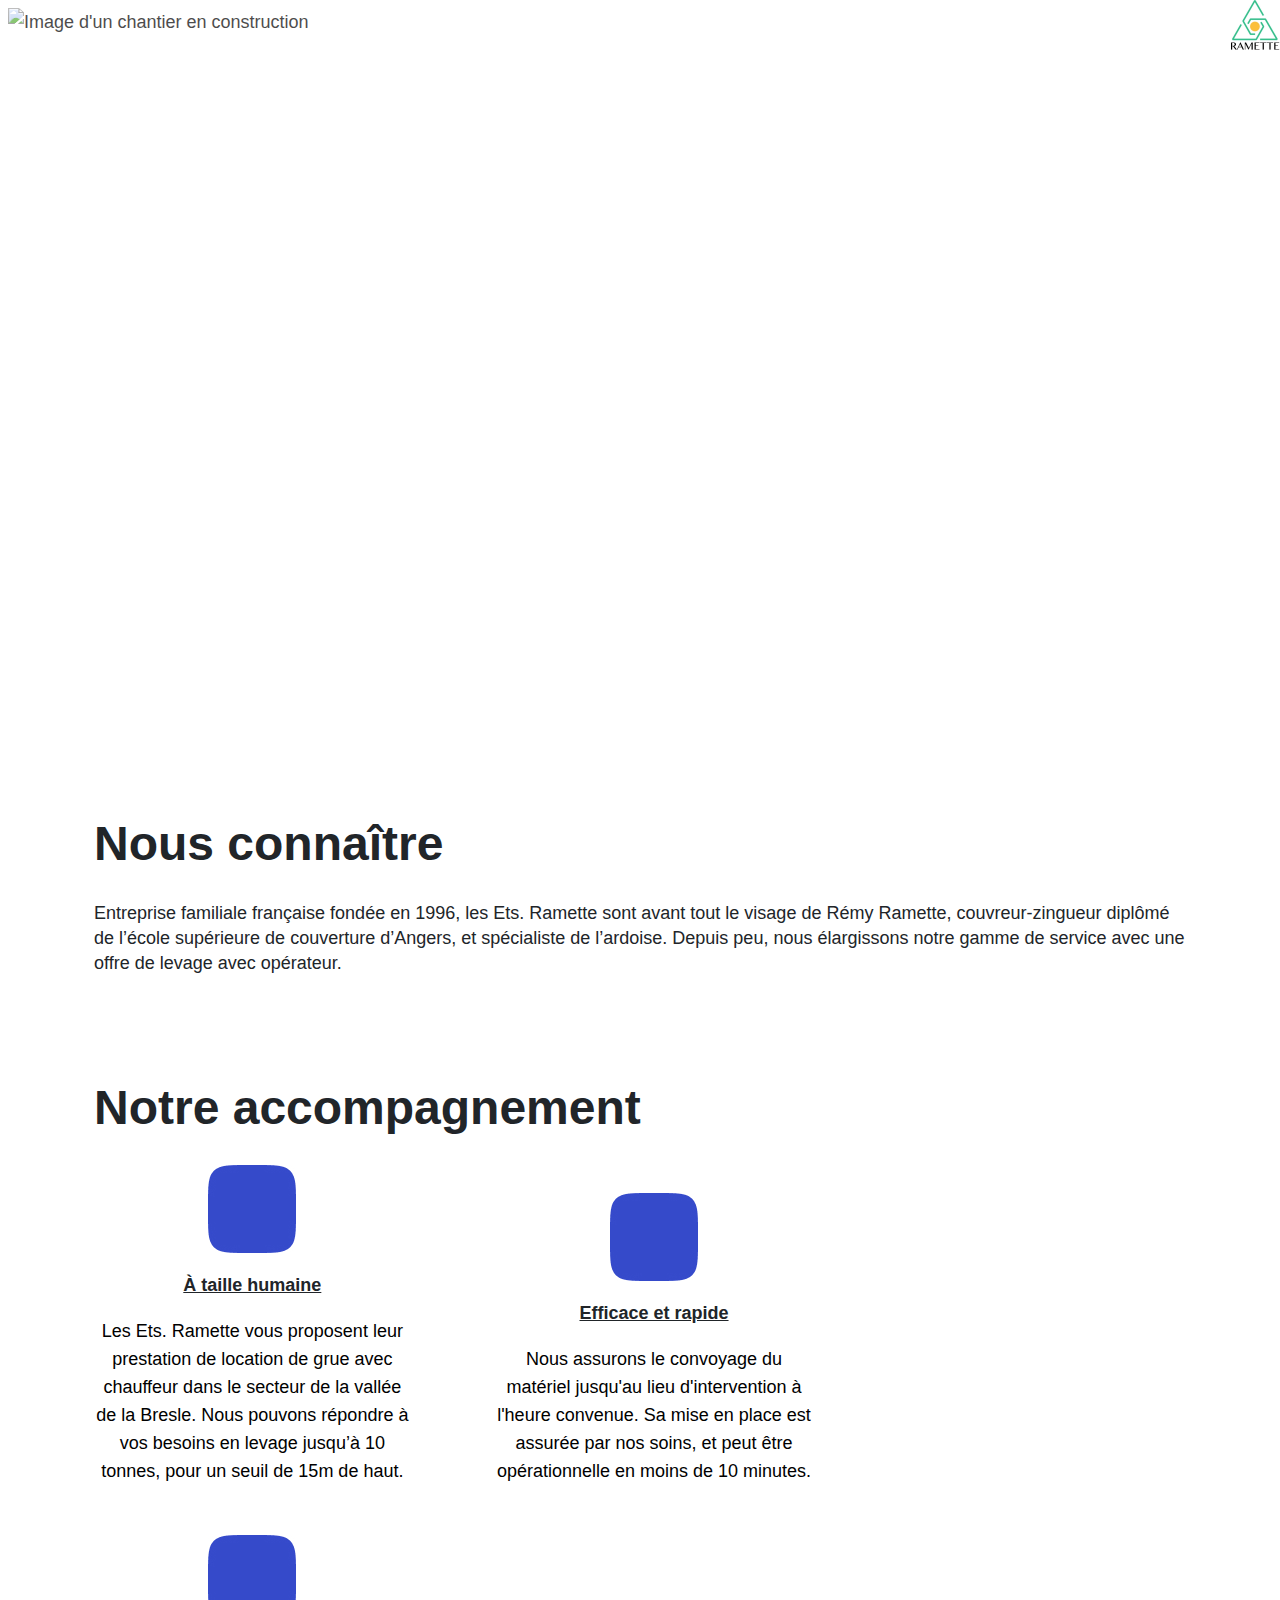
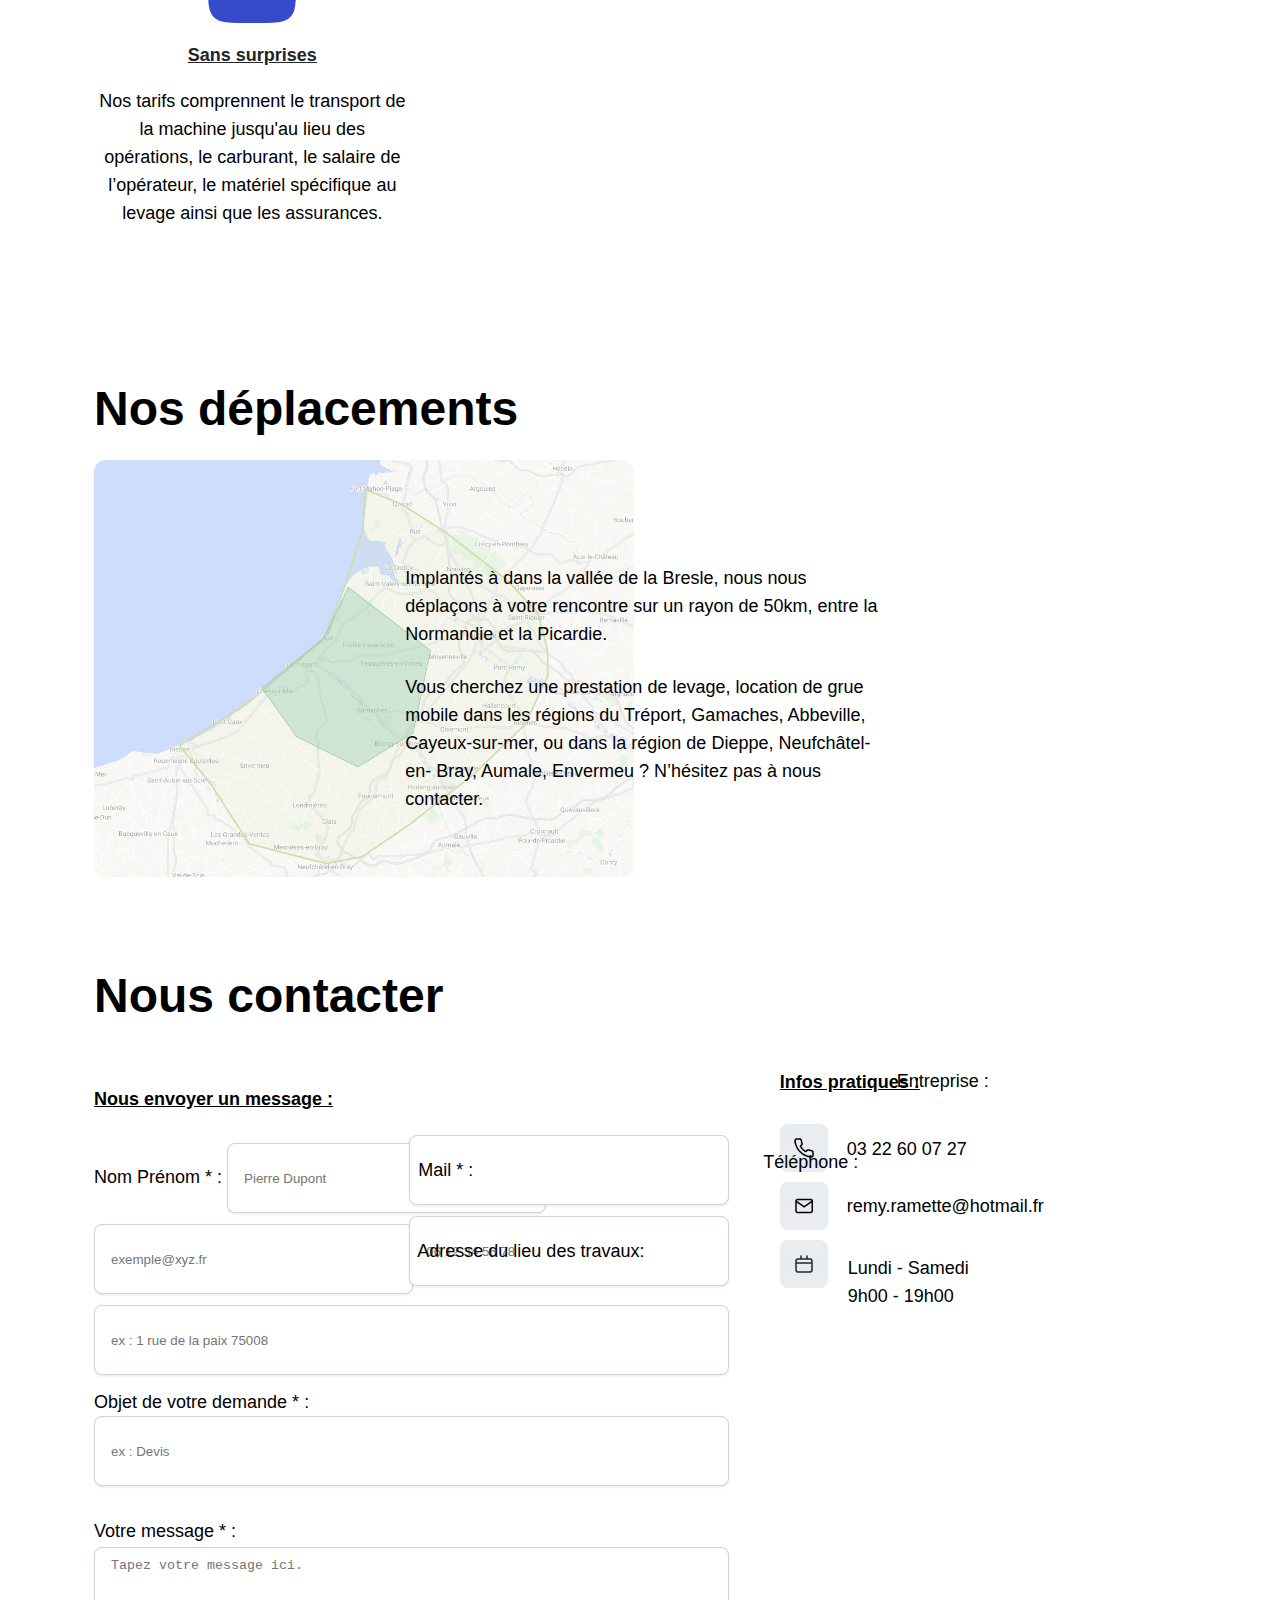
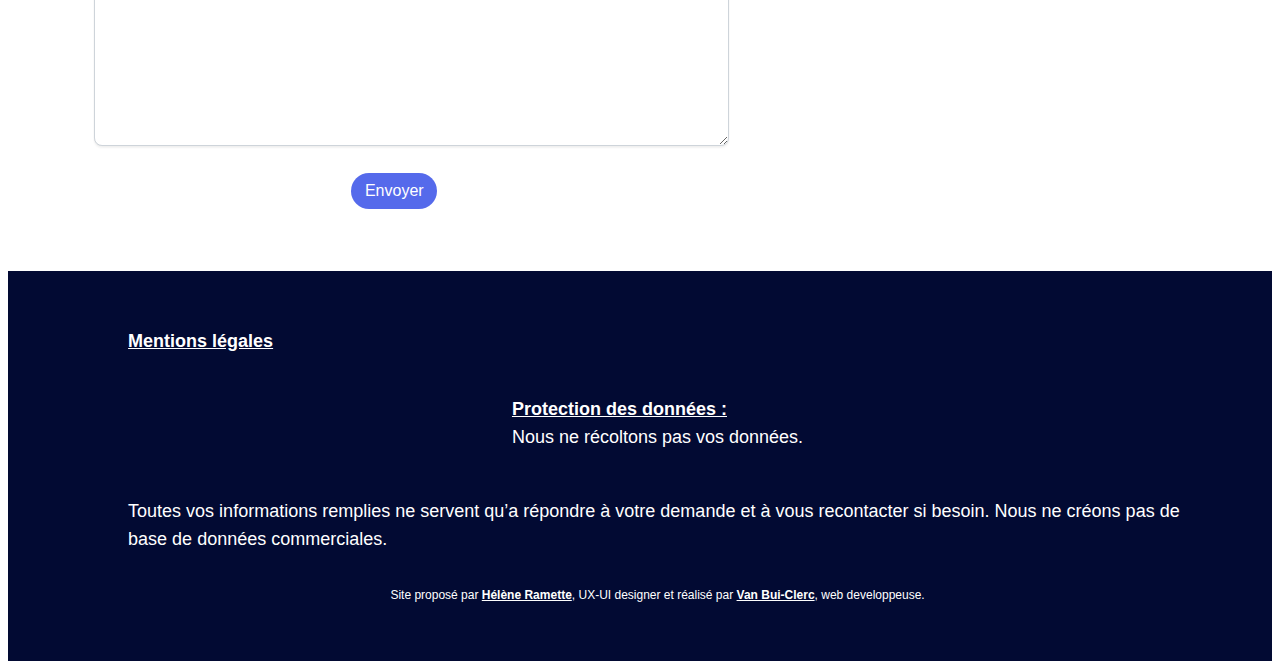
==== index.html @ 0549ace6 "Update index.html" ====
<!DOCTYPE html>
<html lang="fr">
  <head>
    <meta charset="UTF-8" />
    <meta name="viewport" content="width=device-width, initial-scale=1" />
    <!-- Define keywords for search engines -->
    <meta name="keywords" content="Location, Grue, opérateur, BOUVAINCOURT-SUR-BRESLE, Rémy Ramette">
    <!-- Define a description of your web page: -->
    <meta name="description" content="Service de location de grue avec opérateur à BOUVAINCOURT-SUR-BRESLE">
    <!-- Define the author of a page: -->
    <meta name="author" content="Hélène Ramette, Van Bui-Clerc">
    <!-- CSS only -->
    <link
      href="https://cdn.jsdelivr.net/npm/bootstrap@5.2.0-beta1/dist/css/bootstrap.min.css"
      rel="stylesheet"
      integrity="sha384-0evHe/X+R7YkIZDRvuzKMRqM+OrBnVFBL6DOitfPri4tjfHxaWutUpFmBp4vmVor"
      crossorigin="anonymous"/>
    <link rel="stylesheet" href="style.css" />
    <link rel="stylesheet" href="mobileStyle.css" />
    <link rel="stylesheet" href="tabletStyle.css" />
    <link rel="stylesheet" href="desktopStyle.css" />
    <link rel="preconnect" href="https://fonts.googleapis.com" />
    <title>ETS Ramette - Location de grue avec opérateur</title>
  </head>

  <body class="container-fluid">
    <!-- First part with pic start -->
    <div id="chantier-box">
      <img id="chantier" src="/construction-site.jpg"  alt="Image d'un chantier en construction" width="4096" height="2731"/>
      <img id="logo" src="/logoRR.png" alt="Logo de l'entreprise ETS Ramette" width="50" height="50" />
      <div id="slogan-box">
        <p id="slogan">Réservez votre grue avec opérateur.</p>
      </div>
    </div>
    <!-- First part with pic end -->
    <div class="margins">
      <!-- Nous connaître section start -->
      <div id="nousConnaitre">
        <h2 class="bold titreConnaitre">Nous connaître</h2>
        <p class="intro">
          Entreprise familiale française fondée en 1996, les Ets. Ramette sont
          avant tout le visage de Rémy Ramette, couvreur-zingueur diplômé de
          l’école supérieure de couverture d’Angers, et spécialiste de
          l’ardoise. Depuis peu, nous élargissons notre gamme de service avec
          une offre de levage avec opérateur.
        </p>
      </div>
      <!-- Nous connaître section end -->

      <!-- Notre Accompagnement start-->
 
        <h2 class="bold accompagnement">Notre accompagnement</h2>
        <div class="row">
          <div class="text-in-row1 col">
            <img class="profile-img" src="/600.jpg" alt="carré arrondi violet" width="88" height="88" />
            <p class="img-subtitle">À taille humaine</p>
            <p class="text-in-row-par1">
              Les Ets. Ramette vous proposent leur prestation de location de
              grue avec chauffeur dans le secteur de la vallée de la Bresle.
              Nous pouvons répondre à vos besoins en levage jusqu’à 10 tonnes,
              pour un seuil de 15m de haut.
            </p>
          </div>
          <div class="text-in-row2 col">
            <img class="profile-img" src="/600.jpg" alt="carré arrondi violet" width="88" height="88" />
            <p class="img-subtitle">Efficace et rapide</p>
            <p class="text-in-row-par2">
              Nous assurons le convoyage du matériel jusqu'au lieu
              d'intervention à l'heure convenue. Sa mise en place est assurée
              par nos soins, et peut être opérationnelle en moins de 10 minutes.
            </p>
          </div>
          <div class="text-in-row3 col">
            <img class="profile-img" src="/600.jpg" alt="carré arrondi violet" width="88" height="88" />
            <p class="img-subtitle">Sans surprises</p>
            <p class="text-in-row-par3">
              Nos tarifs comprennent le transport de la machine jusqu'au lieu
              des opérations, le carburant, le salaire de l’opérateur, le
              matériel spécifique au levage ainsi que les assurances.
            </p>
          </div>
        </div>
      <!-- Notre Accompagnement end -->
      <!-- Nos déplacements start-->
     
      <div id="nosDeplacements" class="container-fluid">
        <p class="bold deplacement">Nos déplacements</p>
        <div id="text-deplacement" class="container-fluid">
          <p class="text-deplacement-container">
  Implantés à dans la vallée de la Bresle, nous nous déplaçons à votre
            rencontre sur un rayon de 50km, entre la Normandie et la Picardie.
          </p>
          <p class="text-deplacement2">
            Vous cherchez une prestation de levage, location de grue mobile dans
            les régions du Tréport, Gamaches, Abbeville, Cayeux-sur-mer, ou dans
            la région de Dieppe, Neufchâtel-en- Bray, Aumale, Envermeu ? N’hésitez
            pas à nous contacter.
          </p>
        </div>
        <img
          src="/googleMap.jpg"
          alt="une carte des régions dans lesquelles ETS Ramette peut se déplacer"
          id="mapGoogle"
          class="container-fluid"
          width="1007"
          height="760"
        />
      </div>
      <!-- Nos déplacements end-->

      <!-- Nous contacter start-->
      <div id="contactUs">
        <p class="bold nousContacter">Nous contacter</p>
        <div id="contact-infos">
          <p class="bold underline infos-pratiques">Infos pratiques :</p>
          <img class="iconTel" src="/telIcon.jpg" alt="icône de téléphone" width="48" height="48" />
          <img class="iconMail" src="/mailIcon.jpg" alt="icône d'e-mail" width="49" height="48" />
          <img class="iconCal" src="/calendarIcon.jpg" alt="icône de calendrier" width="48" height="48" />
          <a href="tel:+33322600727" class="contact">03 22 60 07 27</a>
          <br />
          <span class="contactMail">remy.ramette@hotmail.fr</span>
          <p id="horaires">Lundi - Samedi <br/> 9h00 - 19h00 </p>
          <!-- <span id="heures">9h00 - 19h00</span> -->
        </div>
        <!-- Formulaire start-->
        <p class="bold underline message">Nous envoyer un message :</p>
        <form
          id="form"
          method="post"
          action="form.php"
          target="_blank"
          autocomplete="off"
        >
          <br />
          <label for="name" id="name-label">Nom Prénom * :</label>
          <input
            type="text"
            class="box-border input-name"
            name="name"
            placeholder="Pierre Dupont"
            required
          />
          <label for="business" id="business-label">Entreprise :</label>
          <input
            type="text"
            class="box-border input-business"
            name="business"
            id="business"
            placeholder=""
          />
          <label id="email-label" for="email">Mail * :</label>
          <input
            type="email"
            class="box-border input-email"
            name="email"
            placeholder="exemple@xyz.fr"
            required
          />
          <label for="phone" id="tel-label">Téléphone :</label>
          <input
            type="tel"
            class="box-border input-tel"
            name="tel"
            placeholder="06 12 34 56 78"
          />
          <label id="adresse-postale" for="adresse-postale"
            >Adresse du lieu des travaux:</label>
          <input
            type="text"
            class="box-border input-address"
            name="adresse-postale"
            placeholder="ex : 1 rue de la paix 75008"
          />
          <label id="objet">Objet de votre demande * :</label>
          <input
            type="text"
            class="box-border input-objet"
            name="demande"
            placeholder="ex : Devis"
            required
          />
            <!-- PEUT ÊTRE EN V2 !!!
          <select
            class="box-border input-objet"
            name="motif"
            class="form-control"
            required
          >
            <option disabled selected value>Sélectionnez un motif</option>
            <option value="undefined">lorem ipsum dolor 1</option>
            <option value="undefined">lorem ipsum dolor 2</option>
            <option value="undefined">lorem ipsum dolor 3</option>
          </select> 
            -->
          <p class="yourMsg">Votre message * :</p>
          <textarea
            name="msg"
            class="input-textarea"
            placeholder="Tapez votre message ici."
            required></textarea>
          <div id="submit-container">
            <input type="submit" value="Envoyer" id="submit" />
          </div>
        </form>
      </div>
    </div>
    <!-- Formulaire end-->
    <!-- Nous contacter end-->
    <footer id="footer" class="container-fluid">
      <div class="footer-margins">
        <a href="/mentionsLégales.html" alt="lien vers les mentions légales" class="bold underline mentions">Mentions légales</a>
        <p class="protection"><span class="bold underline">Protection des données :</span>
          Nous ne récoltons pas vos données.</p>
          <br />
          <span class="data-protection">
          Toutes vos informations remplies ne servent qu’a répondre à votre demande et à vous recontacter si besoin. Nous ne créons pas de base de données commerciales.</span>
          <p class="team">
            Site proposé par <span class="underline bold">Hélène Ramette</span>,
            UX-UI designer et réalisé par
            <span class="underline bold">Van Bui-Clerc</span>, web developpeuse.
          </p>
        </span>
      </div>
    </footer>
  </body>
</html>
---- style.css ----
body {
  display: grid;
  text-align: left;
  font-family: "Inter", sans-serif;
  justify-items: center;
}

.bold {
  font-weight: bold;
}

.underline {
  text-decoration: underline;
}

.container-fluid {
  padding: 0px 0px;
}

/*First part with picture START */
#logo {
  position: absolute;
  top: 0px;
  right: 0px;
}

#chantier-box {
  width: 100%;
}

#chantier {
  position: relative;
  width: 100%;
  height: 423px;
  opacity: 0.7;
  object-fit: cover;
}

#slogan {
  background-color: #fff;
  border-radius: 10px;
  font-weight: 700;
  letter-spacing: 0.0075em;
  font-feature-settings: "ss01" on;
  color: #212529;
  gap: 10px;
  padding: 15px 30px;
  text-align: left;
}

/*First part with picture END */

/*Nous connaître section START*/
#nousConnaitre {
  position: relative;
  width: 100%;
  text-align: left;
  font-weight: 400;
  font-size: 16px;
  line-height: 25px;
  color: #212529;
}

.titreConnaitre {
  font-weight: 700;
  font-size: 20px;
  line-height: 30px;
  color: #212529;
}

.intro {
  position: relative;
  width: 100%;
  text-align: left;
}

/*Nous connaître section END*/

/*Notre accompagnement START*/

.accompagnement {
  font-weight: 700;
  font-size: 20px;
  line-height: 30px;
  color: #212529;
}

.profile-img {
  width: 88px;
  height: 88px;
}

.img-subtitle {
  font-weight: 600;
  font-size: 16px;
  line-height: 48px;
  color: #212529;
  margin-bottom: 5px;
  text-decoration: underline;
}

/*Accompagnement END*/

/*Nos Déplacements START*/
#nosDeplacements {
  margin-bottom: 50px;
}

.text-deplacement-container {
  margin-bottom: 25px;
}

.deplacement {
  font-weight: 700;
  font-size: 20px;
  line-height: 30px;
  margin: 50px 0px 25px 0px;
}

#mapGoogle {
  position: relative;
  width: 100%;
  object-fit: cover;
}

/*Nos déplacements END*/

/*Nous contacter START*/

.nousContacter {
  font-weight: 700;
  font-size: 20px;
  line-height: 30px;
  margin-bottom: 25px;
}

/*Infos Pratiques START*/

.infos-pratiques {
  margin-bottom: 25px;
}

.iconTel,
.iconMail,
.iconCal {
  display: flex;
  margin-bottom: 10px;
  position: relative;
}

.contact {
  position: relative;
  margin-left: 20px;
  left: 47px;
  text-decoration: none;
  color: #000;
  cursor: default;
}

.contactMail {
  position: relative;
  left: 47px;
  margin-left: 20px;
}

#horaires {
  position: relative;
}
/*Infos Pratiques END*/

/*Form section START*/

#form {
  position: relative;
  width: 100%;
  padding-left: 0px;
  padding-right: 0px;
}

.message {
  position: relative;
  margin: 30px 0px;
}

input:focus, textarea:focus, input:focus:required:valid {
  outline: none;
  border-color: #007AFF;
}

input:focus:required:invalid, textarea:focus:required:invalid {
  outline: none;
  border-color: #FF9500;

}

.box-border {
  padding: 10px 16px;
  width: 100%;
  height: 48px;
  border: 1px solid #ced4da;
  margin-bottom: 18px;
  /* Shadow 2 */
  box-shadow: 0px 2px 2px rgba(33, 37, 41, 0.06),
    0px 0px 1px rgba(33, 37, 41, 0.08);
  border-radius: 8px;
}

.input-objet {
  width: 100%;
  position: relative;
}

.yourMsg,
#objet {
  position: relative;
  margin-bottom: 2px;
}

.input-textarea {
  position: relative;
  width: 100%;
  min-height: 177px;
  padding: 10px 16px;
  box-shadow: 0px 2px 2px rgba(33, 37, 41, 0.06),
    0px 0px 1px rgba(33, 37, 41, 0.08);
  border-radius: 8px;
  border: 1px solid #ced4da;
  margin-bottom: 25px;
}

#submit-container {
  display: flex;
  justify-content: center;
  position: relative;
}

#submit {
  position: relative;
  background-color: #556aeb;
  color: #fff;
  font-weight: 500;
  font-size: 16px;
  line-height: 24px;
  border-radius: 100px;
  border: none;
  padding: 6px 12px;
  min-width: 86px;
  min-height: 36px;
}

#submit:hover {
  background-color: #1D2F99;
}

#submit:active {
  background-color: #0C1A66;
}

/*Form section END*/

#footer {
  position: relative;
  background: #020a33;
  color: #fff;
  left: 0px;
  width: 100%;
  font-size: 16px;
  line-height: 25px;
}

.mentions {
  font-weight: 600;
  font-size: 16px;
  line-height: 25px;
  color: #fff;
  background-color: #020a33;
}

.protection {
  position: relative;
  white-space: pre-line;
}

.data-protection {
  position: relative;
}

.team {
  position: relative;
  min-width: 290px;
  height: 50px;
  font-weight: 400;
  font-size: 12px;
  line-height: 25px;
}
---- mobileStyle.css ----
/*Mobile version*/
@media (max-width: 740px) {
    /*First part with picture START */
    #chantier-box {
      position: relative;
      width: 100%;
      text-align: center;
      height: 423px;
    }
  
    #slogan {
      position: relative;
      bottom: 160px;
      font-size: 24px;
      line-height: 30px;
      padding: 10px;
      margin: 0px 15px 80px 15px;
    }
    /*First part with picture END */
  
    .margins {
      padding-left: 15px;
      padding-right: 15px;
    }
  
    /*Nous connaître section START*/
    #nousConnaitre {
      max-height: 280px;
    }
  
    .titreConnaitre {
      margin: 30px 0px 25px 0px;
    }
  
    .intro {
      margin-bottom: 50px;
    }
  
    /*Nous connaître section END*/
  
    /*Notre accompagnement START*/
    .accompagnement {
      margin-bottom: 25px;
      justify-self: flex-start;
    }
  
    .img-subtitle {
      margin-bottom: 5px;
    }

    .row {
      display: flex;
      flex-direction: column;
      margin: 0px;
    }

    .text-in-row1,
    .text-in-row2,
    .text-in-row3 {
      position: relative;
      top: 10px;
      min-width: 290px;
      font-weight: 400;
      font-size: 16px;
      line-height: 25px;
      text-align: center;
    }
  
    .text-in-row-par1,
    .text-in-row-par2 {
      margin-bottom: 25px;
    }
    /*Accompagnement END*/
  
    /*Nos Déplacements START*/
    .text-deplacement2 {
      margin-bottom: 25px;
    }
    
    #mapGoogle {
      max-height: 219px;
    }
    /*Nos déplacements END*/
  
    /*Nous contacter START*/
    #contactUs {
      width: 100%;
      max-height: 1145px;
    }
  
    /*Infos Pratiques START*/
  
    .iconTel,
    .iconMail,
    .iconCal {
      min-width: 47.96px;
      min-height: 48px;
    }
  
    .contact {
      bottom: 163px;
    }
  
    .contactMail {
      bottom: 127px;
    }
  
    #horaires {
      width: 115px;
      bottom: 107px;
      left: 67px;
      margin: 0px; 
    }
    /*Infos Pratiques END*/
  
    /*Form section START*/
    #form {
      bottom: 110px;
    }
  
    .message {
      bottom: 82px;
      margin: 30px 0px 25px 0px;
    }
  
    #objet {
      margin-bottom: 2px;
    }
  
    .yourMsg {
      margin-top: 0px;
    }
  
    #submit-container {
      bottom: 7px;
      margin-bottom: 17px;
    }
  
    #submit {
      margin-bottom: 17px;
    }
    /*Form section END*/
  
    #footer {
      background: #020a33;
      color: #fff;
      left: 0px;
      top: 46px;
    }
  
    .footer-margins {
      margin: 15px;
    }
  
    .protection {
      top: 15px;
    }
  
    .data-protection {
      bottom: 20px;
      white-space: pre-line;
    }
  }
---- tabletStyle.css ----
/* Small devices (portrait tablets and large phones, 600px and up) */
@media (min-width: 740px) and (max-width: 900px) {
  /*First part with picture START */
  #chantier-box {
    height: 423px;
  }

  #slogan {
    position: relative;
    width: 469px;
    height: 112px;
    bottom: 450px;
    z-index: 1;
    font-size: 40px;
    line-height: 41px;
    margin-top: 227px;
    margin-left: 42px;
    text-align: left;
  }
  /*First part with picture END */

  .margins {
    position: relative;
    max-height: 2630px;
    width: 100%;
    padding: 29px 43px;
    top: 200px;
  }

  /*Nous connaître section START*/
  #nousConnaitre {
    height: 155px;
    margin-top: 30px;
    margin-bottom: 50px;
    bottom: 230px;
  }

  .titreConnaitre {
    margin: 29px 0px 25px 0px;
  }

  .intro {
    align-self: center;
    min-width: 100%;
    margin: 0px; 
  }
  /*Nous connaître section END*/

  /*Notre accompagnement START*/
  .accompagnement {
    position: relative;
    bottom: 236px;
    margin-bottom: 50px;
  }

  .row {
    position: relative;
    bottom: 366px;
    width: 100%;
    margin: 0px;
  }

  .profile-img {
    margin-top: 80px;
  }

  .text-in-row1 {
    position: relative;
    text-align: center;
    margin: 50px 0px 25px 0px;
    padding: 0px;
  }

  .text-in-row-par1 {
    min-width: 483px;
    text-align: center;
    margin-bottom: 0px;
  }

  .text-in-row2 {
    position: relative;
    text-align: center;
    align-self: center;
    min-width: 317px;
    height: 271px;
    bottom: 80px;
    padding: 0px 40px 0px 0px;
  }

  .text-in-row3 {
    position: relative;
    text-align: center;
    align-self: center;
    min-width: 317px;
    height: 271px;
    bottom: 80px;
    padding: 0px 0px 0px 40px;
  }
  /*Accompagnement END*/

  /*Nos Déplacements START*/
  #nosDeplacements {
    margin: 50px 0px;
    position: relative;
    bottom: 380px;
  }

  #mapGoogle {
    height: 500px;
  }

  .text-deplacement2 {
    margin-bottom: 25px;
  }
  /*Nos déplacements END*/

  /*Nous contacter START*/
  #contactUs {
    position: relative;
    bottom: 385px;
    max-height: 1000px;
  }
  /*Infos Pratiques START*/
  .infos-pratiques {
    margin-bottom: 25px;
  }

  .iconMail {
    position: relative;
    bottom: 58px;
    left: 205px;
  }

  .iconCal {
    position: relative;
    bottom: 50px;
  }

  .contact {
    bottom: 160px;
  }

  .contactMail {
    bottom: 185px;
    left: 254.21px;
  }

  #horaires {
    margin-right: 0px;
    bottom: 155px;
    left: 63px;
    width: 140px;
  }
  /*Infos Pratiques END*/

  /*Form section START*/
  #form {
    width: 100%;
    bottom: 150px;
  }

  .message {
    bottom: 155px;
  }

  #name-label {
    position: relative;
    bottom: 40px;
    margin-bottom: 2px;
  }

  .input-name {
    position: relative;
    right: 118px;
    width: 48%;
  }

  #business-label {
    width: 47%;
    position: relative;
    bottom: 106px;
    left: 52%;
    margin-bottom: 2px;
  }

  .input-business {
    position: relative;
    bottom: 66px;
    left: 4.5%;
    height: 48px;
    width: 47.99%;
  }

  #email-label {
    position: relative;
    margin-bottom: 2px;
    bottom: 83px;
  }

  .input-email {
    position: relative;
    width: 48%;
    bottom: 43px;
    right: 53px;
    height: 48px;
  }

  #tel-label {
    width: 47%;
    position: relative;
    margin-bottom: 2px;
    bottom: 149px;
    left: 52%;
  }

  .input-tel {
    position: relative;
    bottom: 109px;
    left: 4.5%;
    width: 47.99%;
    height: 48px;
  }

  #adresse-postale {
    width: 100%;
    position: relative;
    bottom: 114px;
    margin-bottom: 2px;
  }

  .input-address {
    width: 100%;
    position: relative;
    bottom: 113px;
  }

  #objet {
    bottom: 119px;
  }

  .input-objet {
    bottom: 117px;
  }

  .yourMsg {
    bottom: 120px;
  }

  .input-textarea {
    bottom: 119px;
  }

  #submit-container {
    bottom: 126px;
  }

  #submit {
    border-radius: 100px;
    margin-bottom: 68px;
  }

  /*Form section END*/

  #footer {
    min-height: 314px;
    margin-top: -15px;
  }

  .footer-margins {
    margin: 36px 42px 43px 43px;
    min-width: 659px;
  }

  .protection {
    top: 30px;
  }

  .data-protection {
    width: 659px;
    height: 235px;
    top: 25px;
    white-space: none;
  }

  .team {
    top: 50px;
    white-space: nowrap;
  }
}

/*This moves the calendar icon on the right 
when viewport changes between 800 and 900px*/
@media (min-width: 800px) and (max-width: 900px) {
  .iconCal {
    bottom: 115px;
    left: 490px;
  }

  #horaires {
    bottom: 220px;
    left: 553px;
  }
}
---- desktopStyle.css ----
/* Large devices (laptops/desktops, 900px and up) */
@media (min-width: 900px) {
  body {
    font-size: 18px;
    line-height: 28px;
  }
  /*First part with picture START */
  #chantier-box {
    height: 720px;
  }

  #chantier {
    width: 100%;
    height: 720px;
  }

  #slogan-box {
    position: relative;
    bottom: 332px;
    margin: 0px 86px;
  }

  #slogan {
    width: 674px;
    height: 164px;
    font-size: 60px;
    line-height: 72px;
  }
  /*First part with picture END */

  .margins {
    max-width: 1280px;
    padding: 0px 86px;
    justify-content: center;
  }

  /*Nous connaître section START*/

  .titreConnaitre {
    font-size: 48px;
    line-height: 64px;
    margin: 84px 0px 25px 0px;
  }

  .intro {
    align-self: stretch;
    margin-bottom: 100px;
    font-size: 18px;
  }
  /*Nous connaître section END*/

  /*Notre accompagnement START*/

  .accompagnement {
    height: 64px;
    font-size: 48px;
    line-height: 64px;
    margin-bottom: 25px;
  }

  .profile-img {
    margin-bottom: 5px;
  }

  .img-subtitle {
    font-weight: 700;
    font-size: 18px;
    line-height: 28px;
    margin: 5px 0px;
  }

  .row {
    width: 100%;
    margin: 0px 0px 100px 0px;
  }

  .text-in-row1,
  .text-in-row2 {
    display: inline-block;
    max-width: 316.67px;
    min-width: 200px;
    height: 342px;
    font-size: 18px;
    line-height: 28px;
    text-align: center;
    margin-right: 80px;
    padding: 0px;
  }

  .text-in-row3 {
    display: inline-block;
    max-width: 316.67px;
    height: 342px;
    font-size: 18px;
    line-height: 28px;
    text-align: center;
    padding: 0px;
  }
  /*Accompagnement END*/

  /*Nos Déplacements START*/
  #nosDeplacements {
    height: 450px;
    width: 100%;
  }

  .deplacement {
    font-size: 48px;
    line-height: 64px;
    margin-bottom: 123px;
  }

  #text-deplacement {
    position: relative;
    min-width: 337px;
    width: 43.5%;
    height: 221px;
    z-index: 1;
    left: 28.5%;
  }

  .text-deplacement2 {
    margin-bottom: 0px;
  }

  #mapGoogle {
    width: 50%;
    max-width: 540px;
    height: 417px;
    bottom: 350px;
    border-radius: 12px;
    margin-top: 25px;
    margin-bottom: 100px;
  }
  /*Nos déplacements END*/

  /*Nous contacter START*/
  #contactUs {
    position: relative;
    top: 87px;
    height: 816px;
    justify-items: stretch;
  }

  .nousContacter {
    font-size: 48px;
    line-height: 64px;
    margin-bottom: 25px;
  }

  #contact-infos {
    position: relative;
    max-width: 349px;
    left: 62.8%;
    top: 5px;
  }

  .infos-pratiques {
    position: relative;
    font-size: 18px;
    line-height: 28px;
    top: 10px;
  }

  /*Infos Pratiques START*/
  .iconTel,
  .iconMail,
  .iconCal {
    top: 13px;
  }

  .contact {
    bottom: 150px;
  }

  .contactMail {
    bottom: 121px;
  }

  #horaires {
    margin-left: 20px;
    bottom: 105px;
    left: 48px;
    margin-bottom: 0px;
  }
  /*Infos Pratiques END*/

  /*Form section START*/
  #form {
    width: 55%;
    min-width: 200px;
    bottom: 378px;
  }

  .message {
    bottom: 350px;
    margin-top: 25px;
  }

  #name-label {
    width: 100%;
    margin-bottom: 2px;
  }

  .input-name {
    width: 47.5%;
    margin-right: 30px;
  }

  #business-label {
    width: 100%;
    position: relative;
    margin-bottom: 2px;
    left: 52.5%;
    bottom: 96px;
  }

  .input-business {
    position: relative;
    height: 48px;
    width: 47.5%;
    left: 52.5%;
    bottom: 96px;
  }

  #email-label {
    position: relative;
    margin-bottom: 2px;
    width: 100%;
    bottom: 95px;
  }

  .input-email {
    position: relative;
    width: 47.5%;
    height: 48px;
    bottom: 95px;
    margin-right: 30px;
  }

  #tel-label {
    width: 100%;
    position: relative;
    margin-bottom: 2px;
    left: 52.5%;
    bottom: 191px;
  }

  .input-tel {
    position: relative;
    width: 47.5%;
    height: 48px;
    left: 52.5%;
    bottom: 191px;
  }

  #adresse-postale {
    width: 100%;
    position: relative;
    margin-bottom: 2px;
    bottom: 190px;
  }

  .input-address {
    width: 100%;
    position: relative;
    bottom: 190px;
  }

  #objet {
    bottom: 195px;
  }

  .input-objet {
    bottom: 195px;
  }

  .yourMsg {
    bottom: 200px;
  }

  .input-textarea {
    bottom: 200px;
  }

  #submit {
    bottom: 206px;
    margin-bottom: 100px;
  }
  /*Form section END*/
  #footer {
    font-size: 18px;
    line-height: 28px;
    top: 178px;
  }

  .footer-margins {
    margin: 46px 85px 16px 85px;
  }

  .mentions {
    font-size: 18px;
    line-height: 48px;
  }

  .protection {
    margin-top: 30px;
  }

  .data-protection {
    max-width: 659px;
    height: 235px;
  }

  .team {
    margin-top: 30px;
  }
}

/*This is a media query for very large screens*/
@media (min-width: 1280px) {
  #slogan-box {
    display: grid;
    justify-items: center;
    margin-left: -350px;
  }

  #chantier {
    width: 100%;
  }

  #footer {
    display: grid;
    justify-content: center;
  }

  .footer-margins {
    max-width: 1280px;
    justify-items: center;
    margin-left: 9.5%;
  }
}
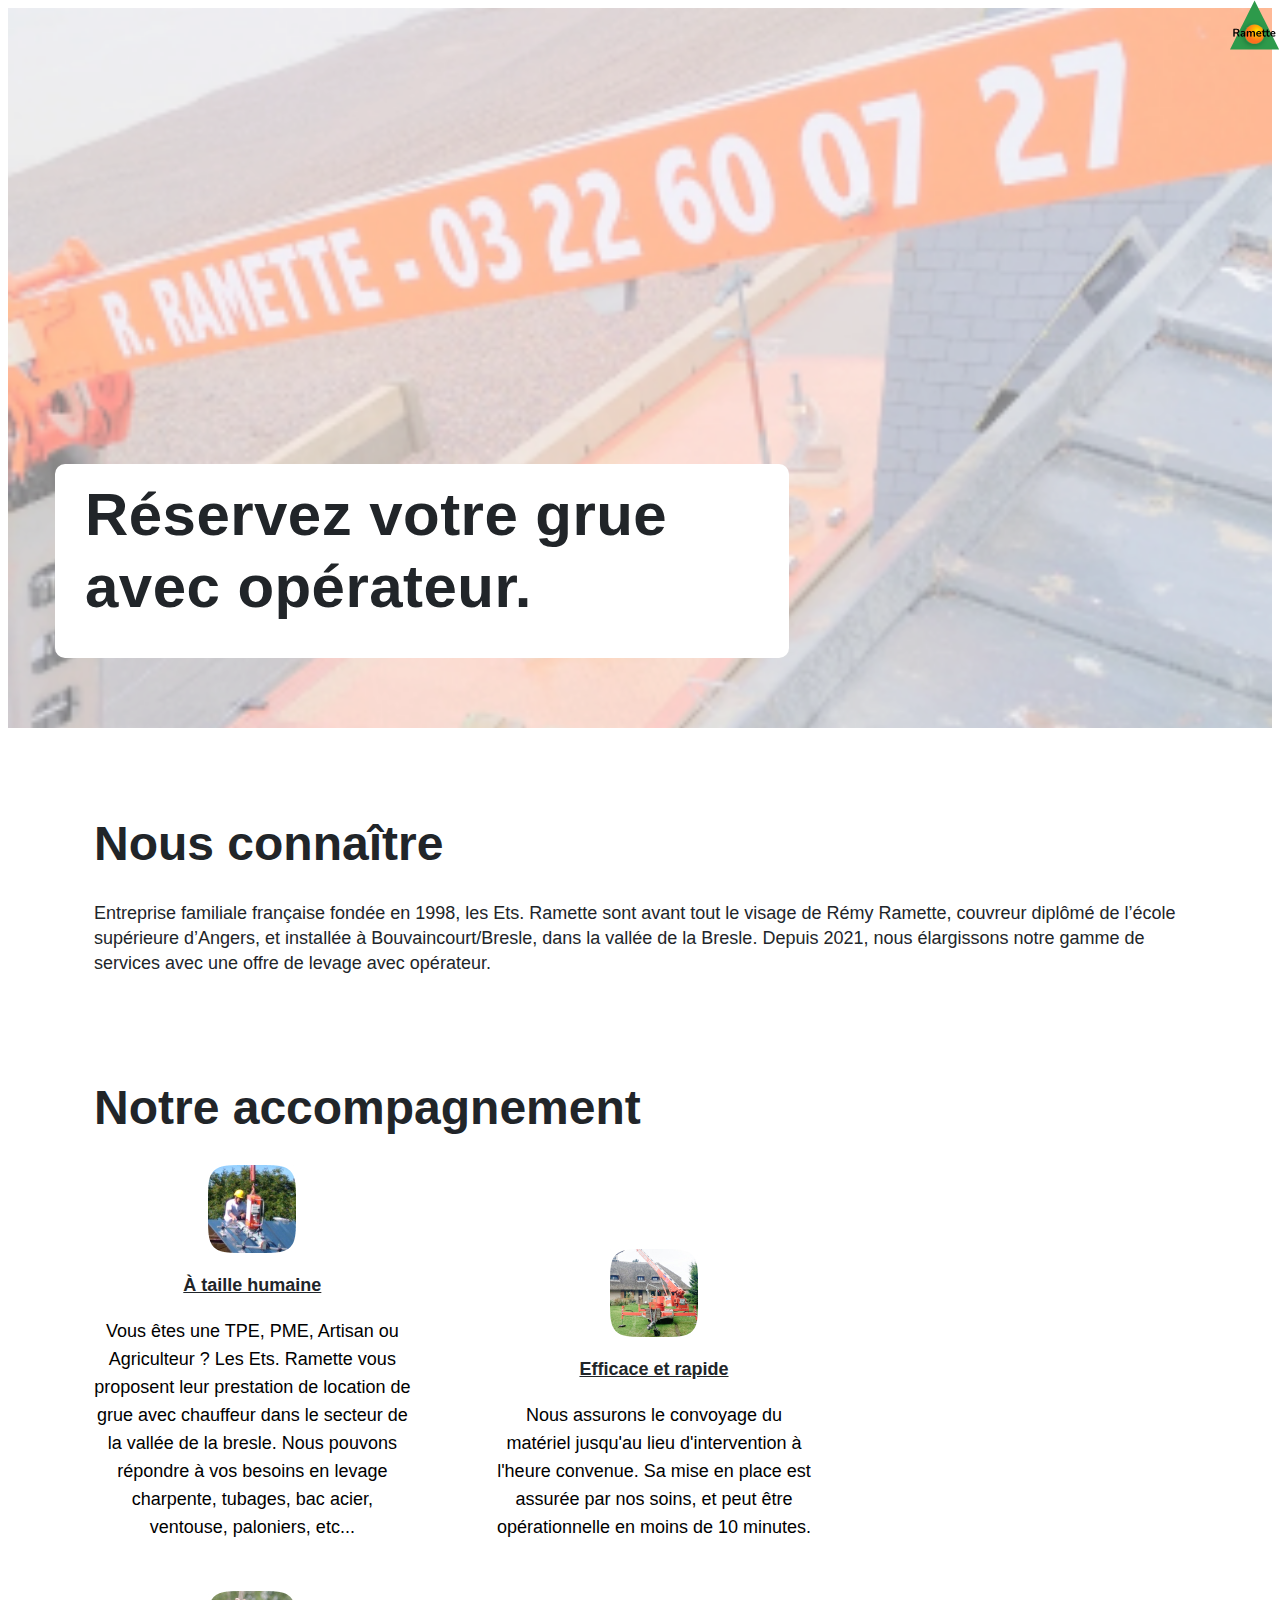
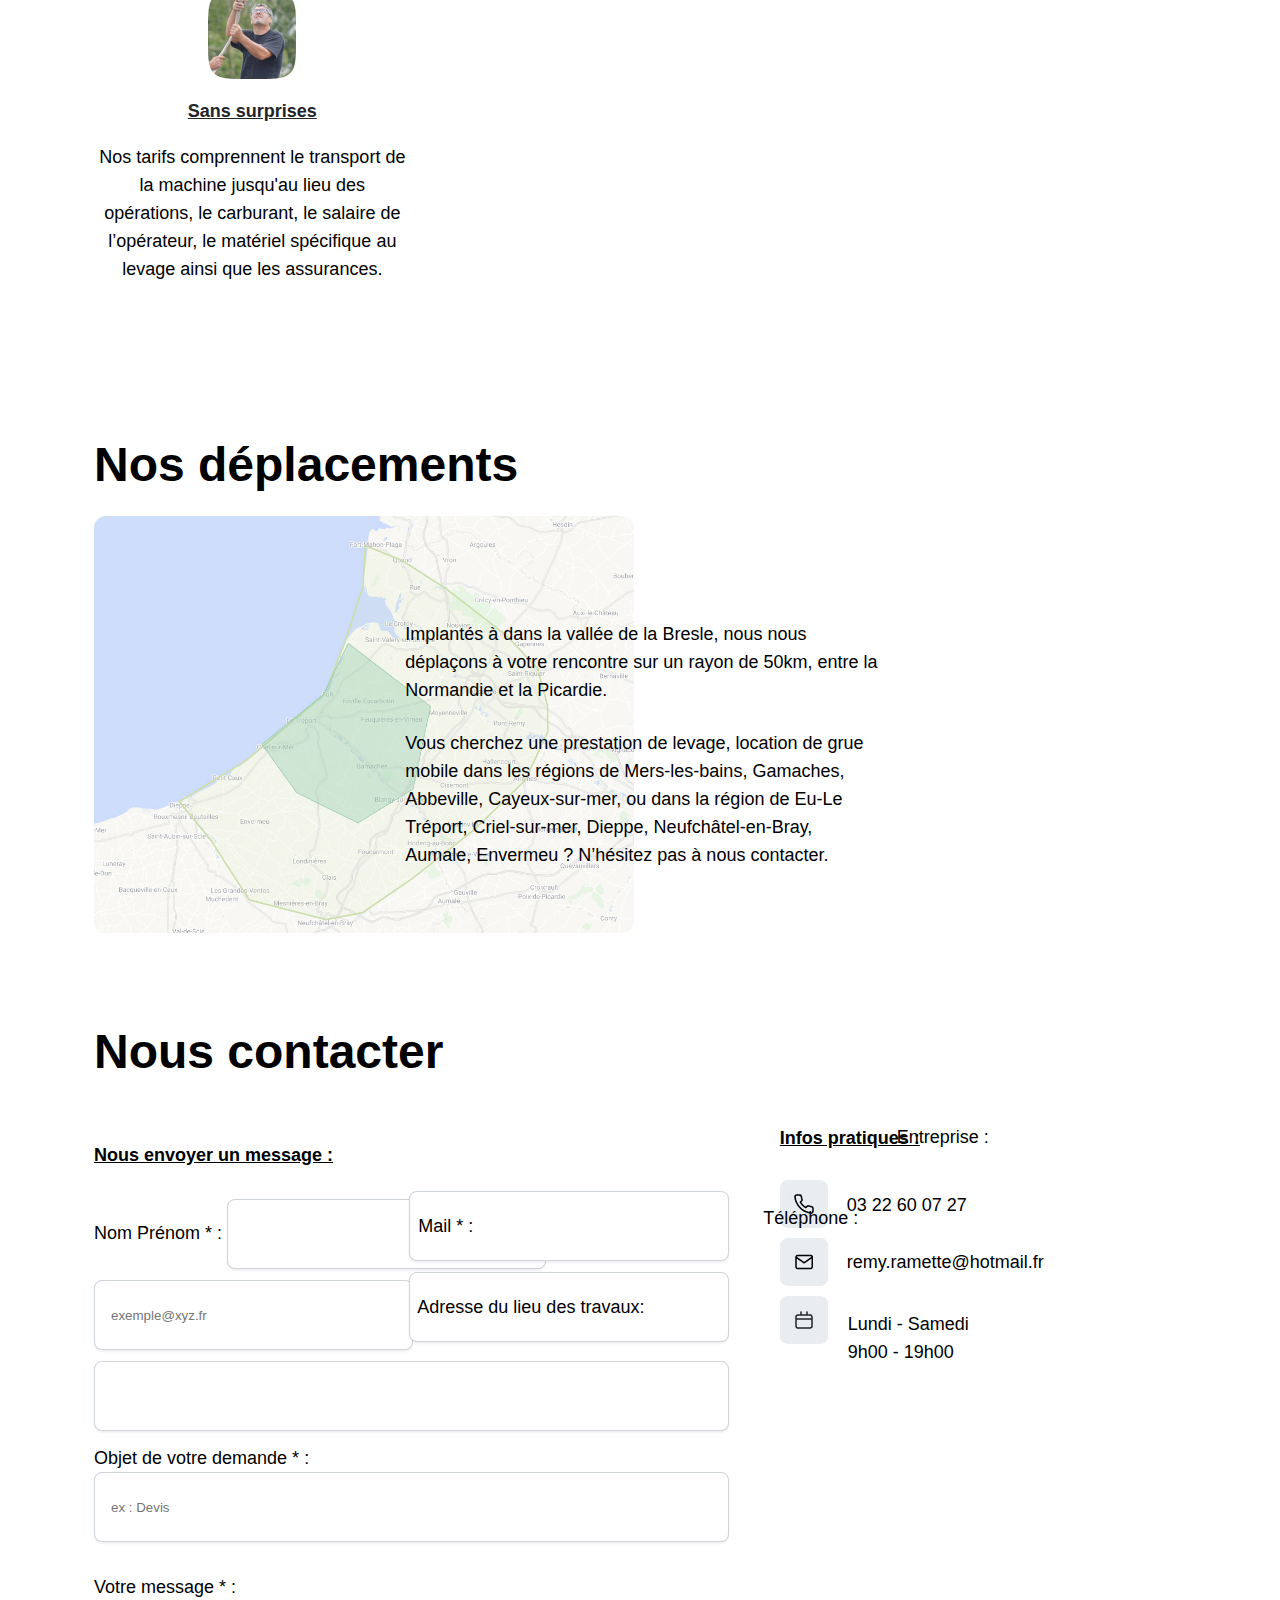
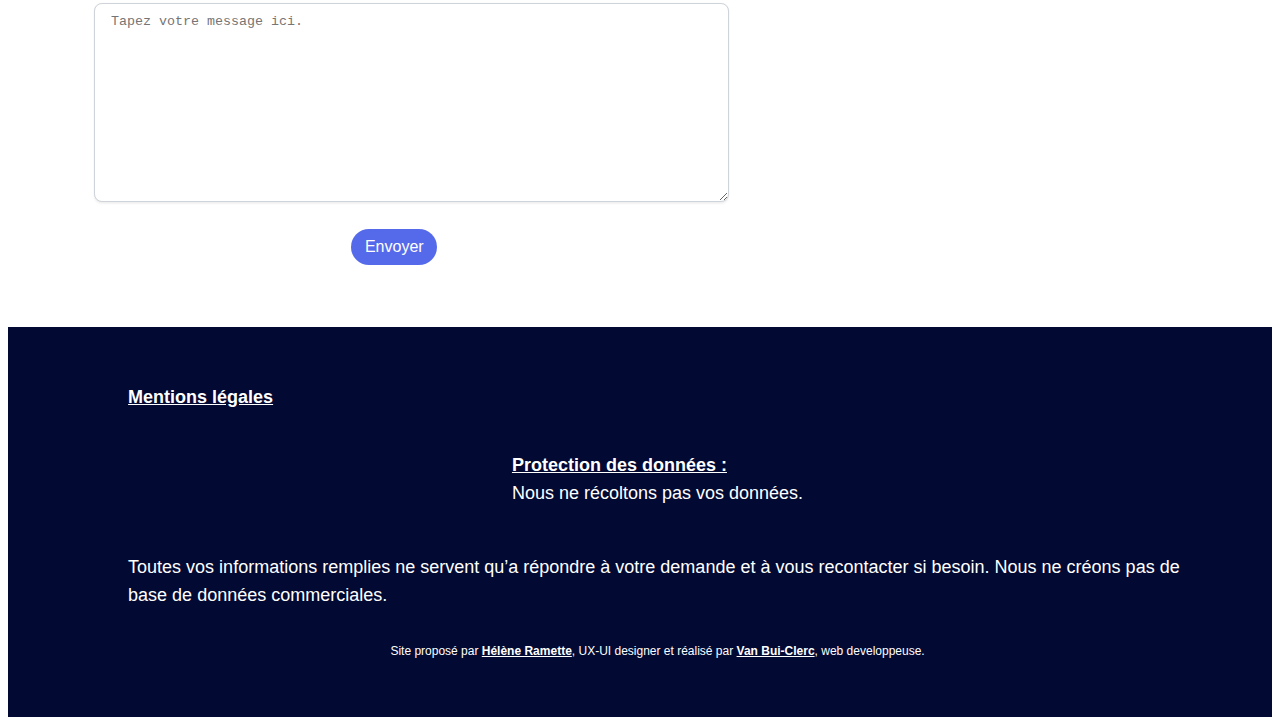
==== commit 53f62c76: "Add files via upload" ====
--- a/index.html
+++ b/index.html
@@ -26,8 +26,8 @@
   <body class="container-fluid">
     <!-- First part with pic start -->
     <div id="chantier-box">
-      <img id="chantier" src="/construction-site.jpg"  alt="Image d'un chantier en construction" width="4096" height="2731"/>
-      <img id="logo" src="/logoRR.png" alt="Logo de l'entreprise ETS Ramette" width="50" height="50" />
+      <img id="chantier" src="/Cover.jpg"  alt="Image d'un chantier en construction" width="4096" height="2731"/>
+      <img id="logo" src="/Logo.svg" alt="Logo de l'entreprise ETS Ramette" width="50" height="50" />
       <div id="slogan-box">
         <p id="slogan">Réservez votre grue avec opérateur.</p>
       </div>
@@ -38,11 +38,11 @@
       <div id="nousConnaitre">
         <h2 class="bold titreConnaitre">Nous connaître</h2>
         <p class="intro">
-          Entreprise familiale française fondée en 1996, les Ets. Ramette sont
-          avant tout le visage de Rémy Ramette, couvreur-zingueur diplômé de
-          l’école supérieure de couverture d’Angers, et spécialiste de
-          l’ardoise. Depuis peu, nous élargissons notre gamme de service avec
-          une offre de levage avec opérateur.
+          Entreprise familiale française fondée en 1998, 
+          les Ets. Ramette sont avant tout le visage de Rémy Ramette, 
+          couvreur diplômé de l’école supérieure d’Angers, et installée 
+          à Bouvaincourt/Bresle, dans la vallée de la Bresle. Depuis 2021, 
+          nous élargissons notre gamme de services avec une offre de levage avec opérateur.
         </p>
       </div>
       <!-- Nous connaître section end -->
@@ -52,17 +52,18 @@
         <h2 class="bold accompagnement">Notre accompagnement</h2>
         <div class="row">
           <div class="text-in-row1 col">
-            <img class="profile-img" src="/600.jpg" alt="carré arrondi violet" width="88" height="88" />
+            <img class="profile-img" src="/Remy Ramette 1.jpg" alt="carré arrondi violet" width="88" height="88" />
             <p class="img-subtitle">À taille humaine</p>
             <p class="text-in-row-par1">
-              Les Ets. Ramette vous proposent leur prestation de location de
-              grue avec chauffeur dans le secteur de la vallée de la Bresle.
-              Nous pouvons répondre à vos besoins en levage jusqu’à 10 tonnes,
-              pour un seuil de 15m de haut.
+              Vous êtes une TPE, PME, Artisan ou Agriculteur ?
+              Les Ets. Ramette vous proposent leur prestation 
+              de location de grue avec chauffeur dans le secteur de la vallée de la bresle. 
+              Nous pouvons répondre à vos besoins en levage charpente, tubages, 
+              bac acier, ventouse, paloniers, etc...
             </p>
           </div>
           <div class="text-in-row2 col">
-            <img class="profile-img" src="/600.jpg" alt="carré arrondi violet" width="88" height="88" />
+            <img class="profile-img" src="/Remy Ramette 2.jpg" alt="carré arrondi violet" width="88" height="88" />
             <p class="img-subtitle">Efficace et rapide</p>
             <p class="text-in-row-par2">
               Nous assurons le convoyage du matériel jusqu'au lieu
@@ -71,7 +72,7 @@
             </p>
           </div>
           <div class="text-in-row3 col">
-            <img class="profile-img" src="/600.jpg" alt="carré arrondi violet" width="88" height="88" />
+            <img class="profile-img" src="/Remy Ramette 3.jpg" alt="carré arrondi violet" width="88" height="88" />
             <p class="img-subtitle">Sans surprises</p>
             <p class="text-in-row-par3">
               Nos tarifs comprennent le transport de la machine jusqu'au lieu
@@ -91,10 +92,11 @@
             rencontre sur un rayon de 50km, entre la Normandie et la Picardie.
           </p>
           <p class="text-deplacement2">
-            Vous cherchez une prestation de levage, location de grue mobile dans
-            les régions du Tréport, Gamaches, Abbeville, Cayeux-sur-mer, ou dans
-            la région de Dieppe, Neufchâtel-en- Bray, Aumale, Envermeu ? N’hésitez
-            pas à nous contacter.
+            Vous cherchez une prestation de levage, 
+            location de grue mobile dans les régions de Mers-les-bains, 
+            Gamaches, Abbeville, Cayeux-sur-mer, ou dans la région de Eu-Le Tréport, 
+            Criel-sur-mer, Dieppe, Neufchâtel-en-Bray, Aumale, Envermeu ? 
+            N’hésitez pas à nous contacter.
           </p>
         </div>
         <img
@@ -137,7 +139,7 @@
             type="text"
             class="box-border input-name"
             name="name"
-            placeholder="Pierre Dupont"
+            placeholder=""
             required
           />
           <label for="business" id="business-label">Entreprise :</label>
@@ -161,7 +163,7 @@
             type="tel"
             class="box-border input-tel"
             name="tel"
-            placeholder="06 12 34 56 78"
+            placeholder=""
           />
           <label id="adresse-postale" for="adresse-postale"
             >Adresse du lieu des travaux:</label>
@@ -169,7 +171,7 @@
             type="text"
             class="box-border input-address"
             name="adresse-postale"
-            placeholder="ex : 1 rue de la paix 75008"
+            placeholder=""
           />
           <label id="objet">Objet de votre demande * :</label>
           <input
@@ -199,7 +201,7 @@
             placeholder="Tapez votre message ici."
             required></textarea>
           <div id="submit-container">
-            <input type="submit" value="Envoyer" id="submit" />
+            <input name="submit" type="submit" value="Envoyer" id="submit" />
           </div>
         </form>
       </div>
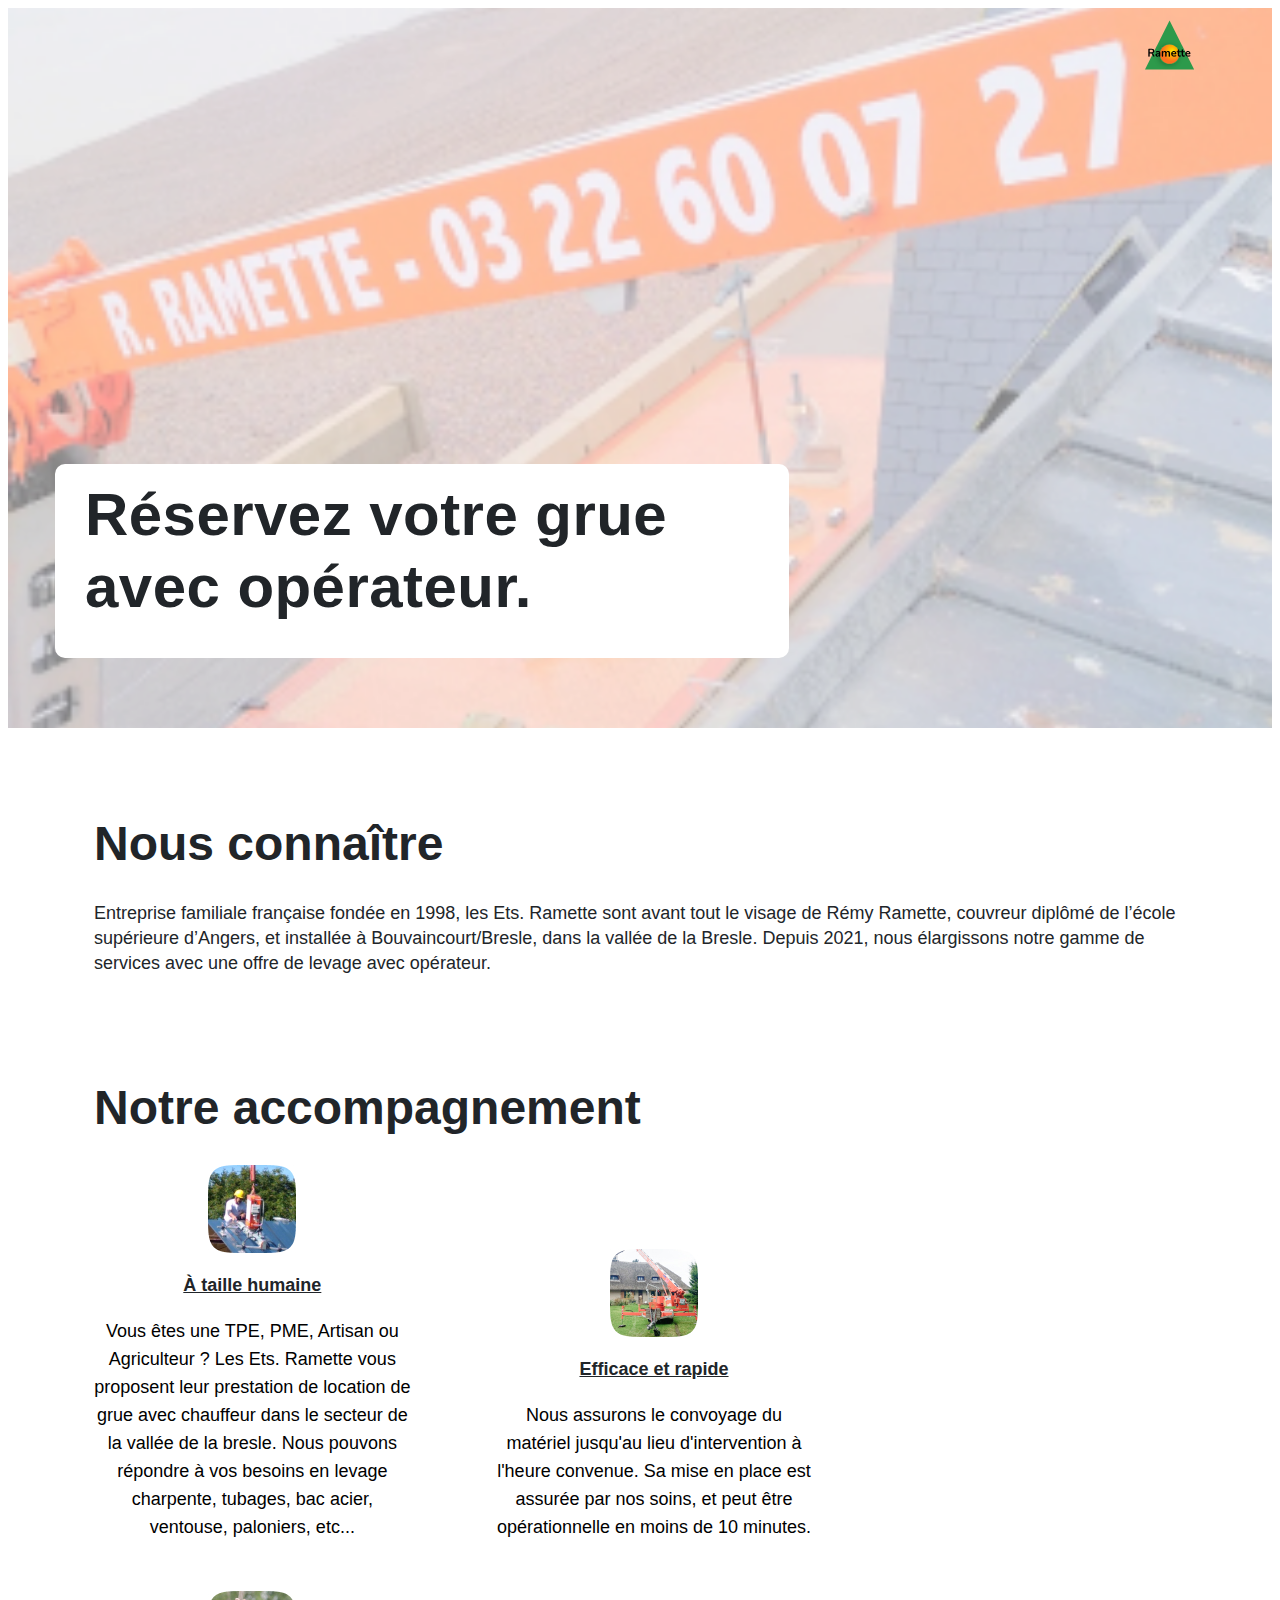
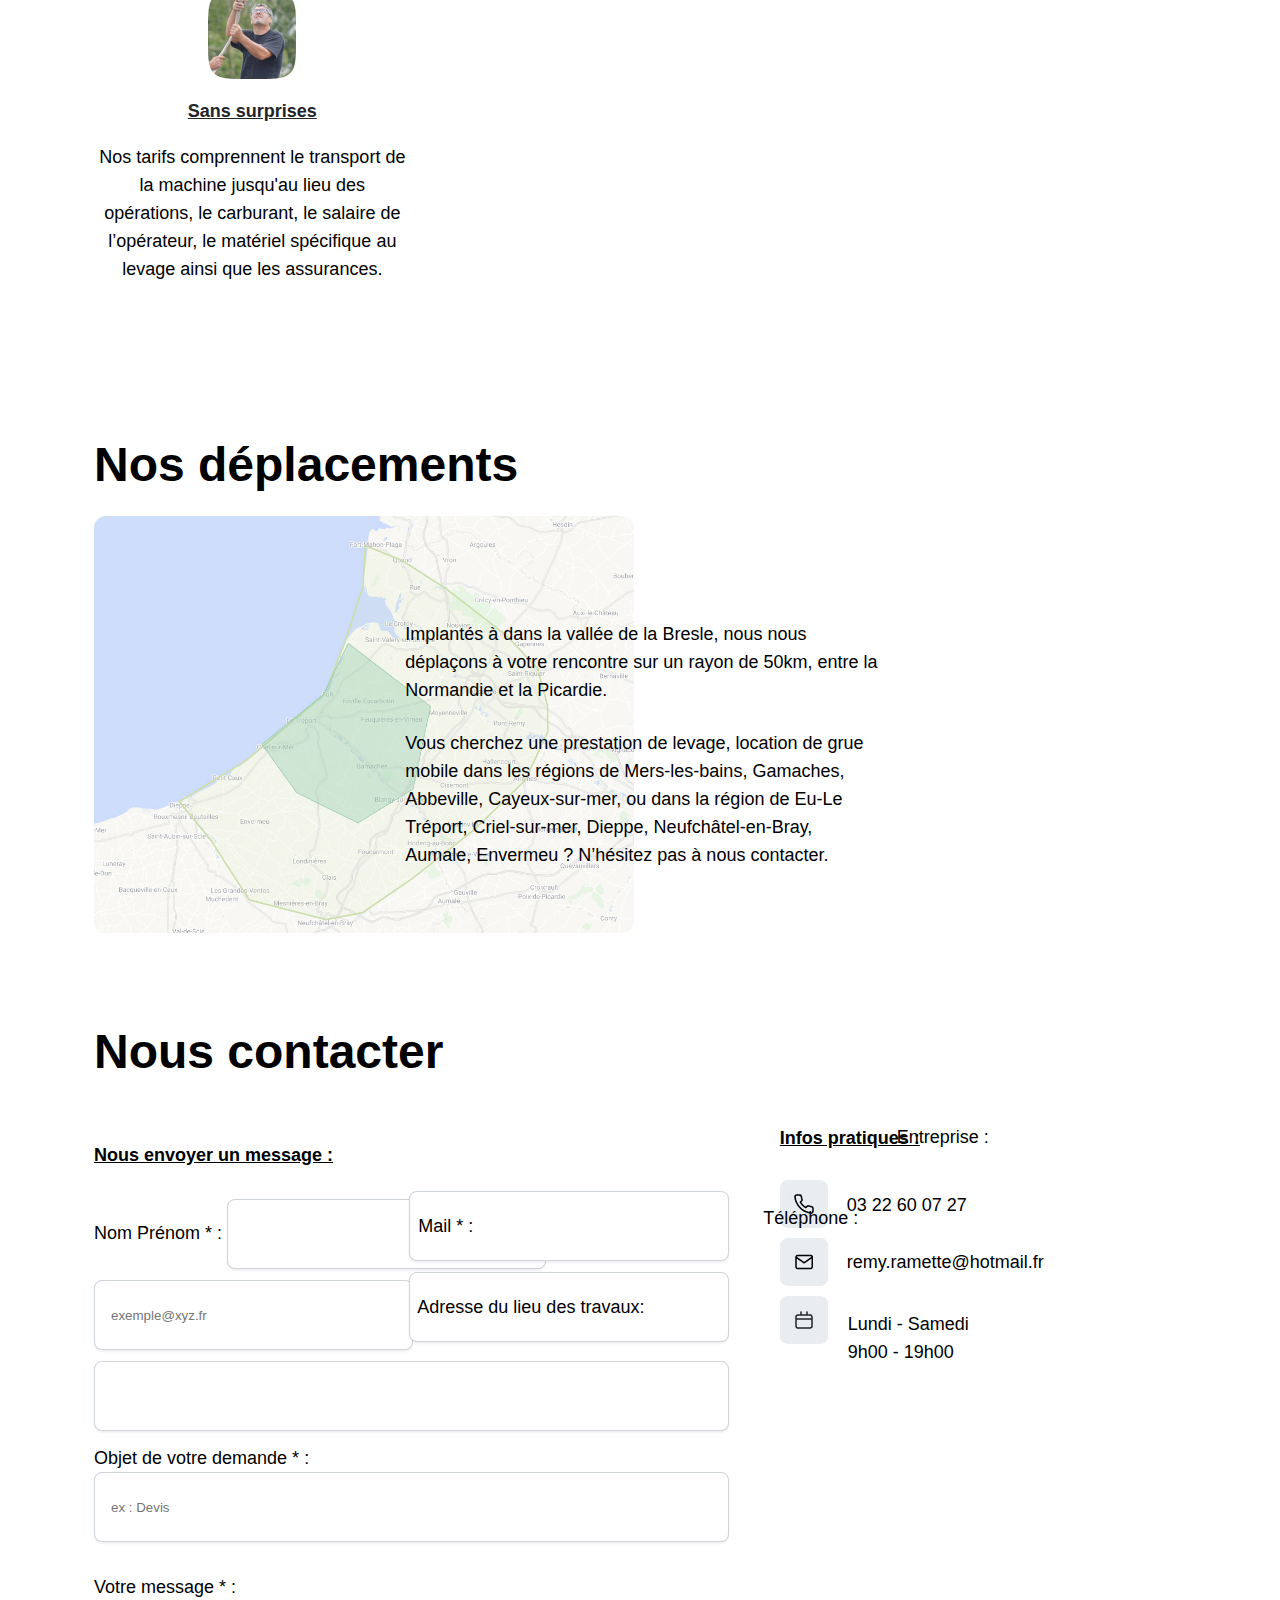
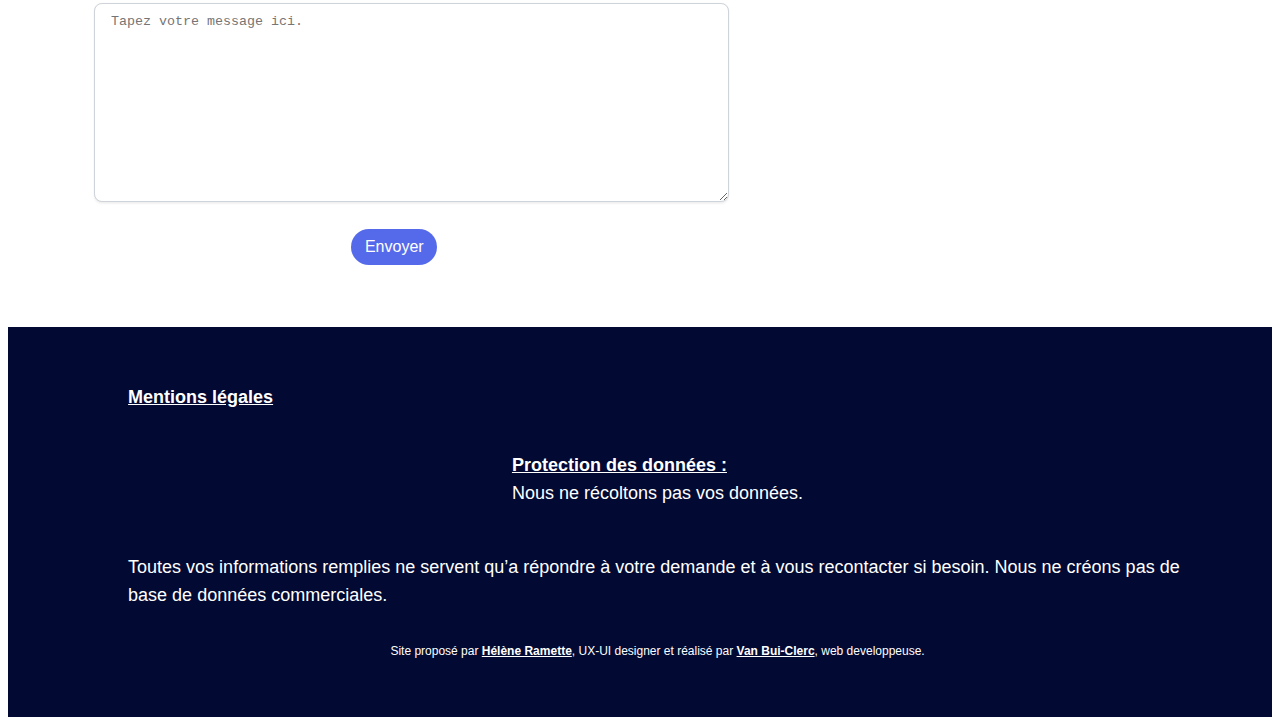
==== commit 27a5b1eb: "Update index.html" ====
--- a/index.html
+++ b/index.html
@@ -26,8 +26,8 @@
   <body class="container-fluid">
     <!-- First part with pic start -->
     <div id="chantier-box">
-      <img id="chantier" src="/Cover.jpg"  alt="Image d'un chantier en construction" width="4096" height="2731"/>
-      <img id="logo" src="/Logo.svg" alt="Logo de l'entreprise ETS Ramette" width="50" height="50" />
+      <img id="chantier" src="./Cover.jpg"  alt="Image d'un chantier en construction" width="4096" height="2731"/>
+      <img id="logo" src="./Logo.svg" alt="Logo de l'entreprise ETS Ramette" width="50" height="50" />
       <div id="slogan-box">
         <p id="slogan">Réservez votre grue avec opérateur.</p>
       </div>
@@ -52,7 +52,7 @@
         <h2 class="bold accompagnement">Notre accompagnement</h2>
         <div class="row">
           <div class="text-in-row1 col">
-            <img class="profile-img" src="/Remy Ramette 1.jpg" alt="carré arrondi violet" width="88" height="88" />
+            <img class="profile-img" src="./Remy Ramette 1.jpg" alt="Remy Ramette, a man on a construction site" width="88" height="88" />
             <p class="img-subtitle">À taille humaine</p>
             <p class="text-in-row-par1">
               Vous êtes une TPE, PME, Artisan ou Agriculteur ?
@@ -63,7 +63,7 @@
             </p>
           </div>
           <div class="text-in-row2 col">
-            <img class="profile-img" src="/Remy Ramette 2.jpg" alt="carré arrondi violet" width="88" height="88" />
+            <img class="profile-img" src="./Remy Ramette 2.jpg" alt="Remy Ramette, a man on a construction site" width="88" height="88" />
             <p class="img-subtitle">Efficace et rapide</p>
             <p class="text-in-row-par2">
               Nous assurons le convoyage du matériel jusqu'au lieu
@@ -72,7 +72,7 @@
             </p>
           </div>
           <div class="text-in-row3 col">
-            <img class="profile-img" src="/Remy Ramette 3.jpg" alt="carré arrondi violet" width="88" height="88" />
+            <img class="profile-img" src="./Remy Ramette 3.jpg" alt="carré arrondi violet" width="88" height="88" />
             <p class="img-subtitle">Sans surprises</p>
             <p class="text-in-row-par3">
               Nos tarifs comprennent le transport de la machine jusqu'au lieu
@@ -100,7 +100,7 @@
           </p>
         </div>
         <img
-          src="/googleMap.jpg"
+          src="./googleMap.jpg"
           alt="une carte des régions dans lesquelles ETS Ramette peut se déplacer"
           id="mapGoogle"
           class="container-fluid"
@@ -115,9 +115,9 @@
         <p class="bold nousContacter">Nous contacter</p>
         <div id="contact-infos">
           <p class="bold underline infos-pratiques">Infos pratiques :</p>
-          <img class="iconTel" src="/telIcon.jpg" alt="icône de téléphone" width="48" height="48" />
-          <img class="iconMail" src="/mailIcon.jpg" alt="icône d'e-mail" width="49" height="48" />
-          <img class="iconCal" src="/calendarIcon.jpg" alt="icône de calendrier" width="48" height="48" />
+          <img class="iconTel" src="./telIcon.jpg" alt="icône de téléphone" width="48" height="48" />
+          <img class="iconMail" src="./mailIcon.jpg" alt="icône d'e-mail" width="49" height="48" />
+          <img class="iconCal" src="./calendarIcon.jpg" alt="icône de calendrier" width="48" height="48" />
           <a href="tel:+33322600727" class="contact">03 22 60 07 27</a>
           <br />
           <span class="contactMail">remy.ramette@hotmail.fr</span>
--- a/style.css
+++ b/style.css
@@ -3,6 +3,7 @@
   text-align: left;
   font-family: "Inter", sans-serif;
   justify-items: center;
+  height: auto;
 }
 
 .bold {
@@ -20,8 +21,8 @@
 /*First part with picture START */
 #logo {
   position: absolute;
-  top: 0px;
-  right: 0px;
+  top: 20px;
+  right: 15px;
 }
 
 #chantier-box {
@@ -29,7 +30,6 @@
 }
 
 #chantier {
-  position: relative;
   width: 100%;
   height: 423px;
   opacity: 0.7;
--- a/mobileStyle.css
+++ b/mobileStyle.css
@@ -1,5 +1,6 @@
 /*Mobile version*/
 @media (max-width: 740px) {
+
     /*First part with picture START */
     #chantier-box {
       position: relative;
--- a/tabletStyle.css
+++ b/tabletStyle.css
@@ -3,6 +3,12 @@
   /*First part with picture START */
   #chantier-box {
     height: 423px;
+  }
+
+  #logo {
+    position: absolute;
+    right: 40px;
+    top: 20px;
   }
 
   #slogan {
--- a/desktopStyle.css
+++ b/desktopStyle.css
@@ -10,8 +10,13 @@
   }
 
   #chantier {
-    width: 100%;
     height: 720px;
+  }
+
+  #logo {
+    position: absolute;
+    top: 20px;
+    right: 85px;
   }
 
   #slogan-box {
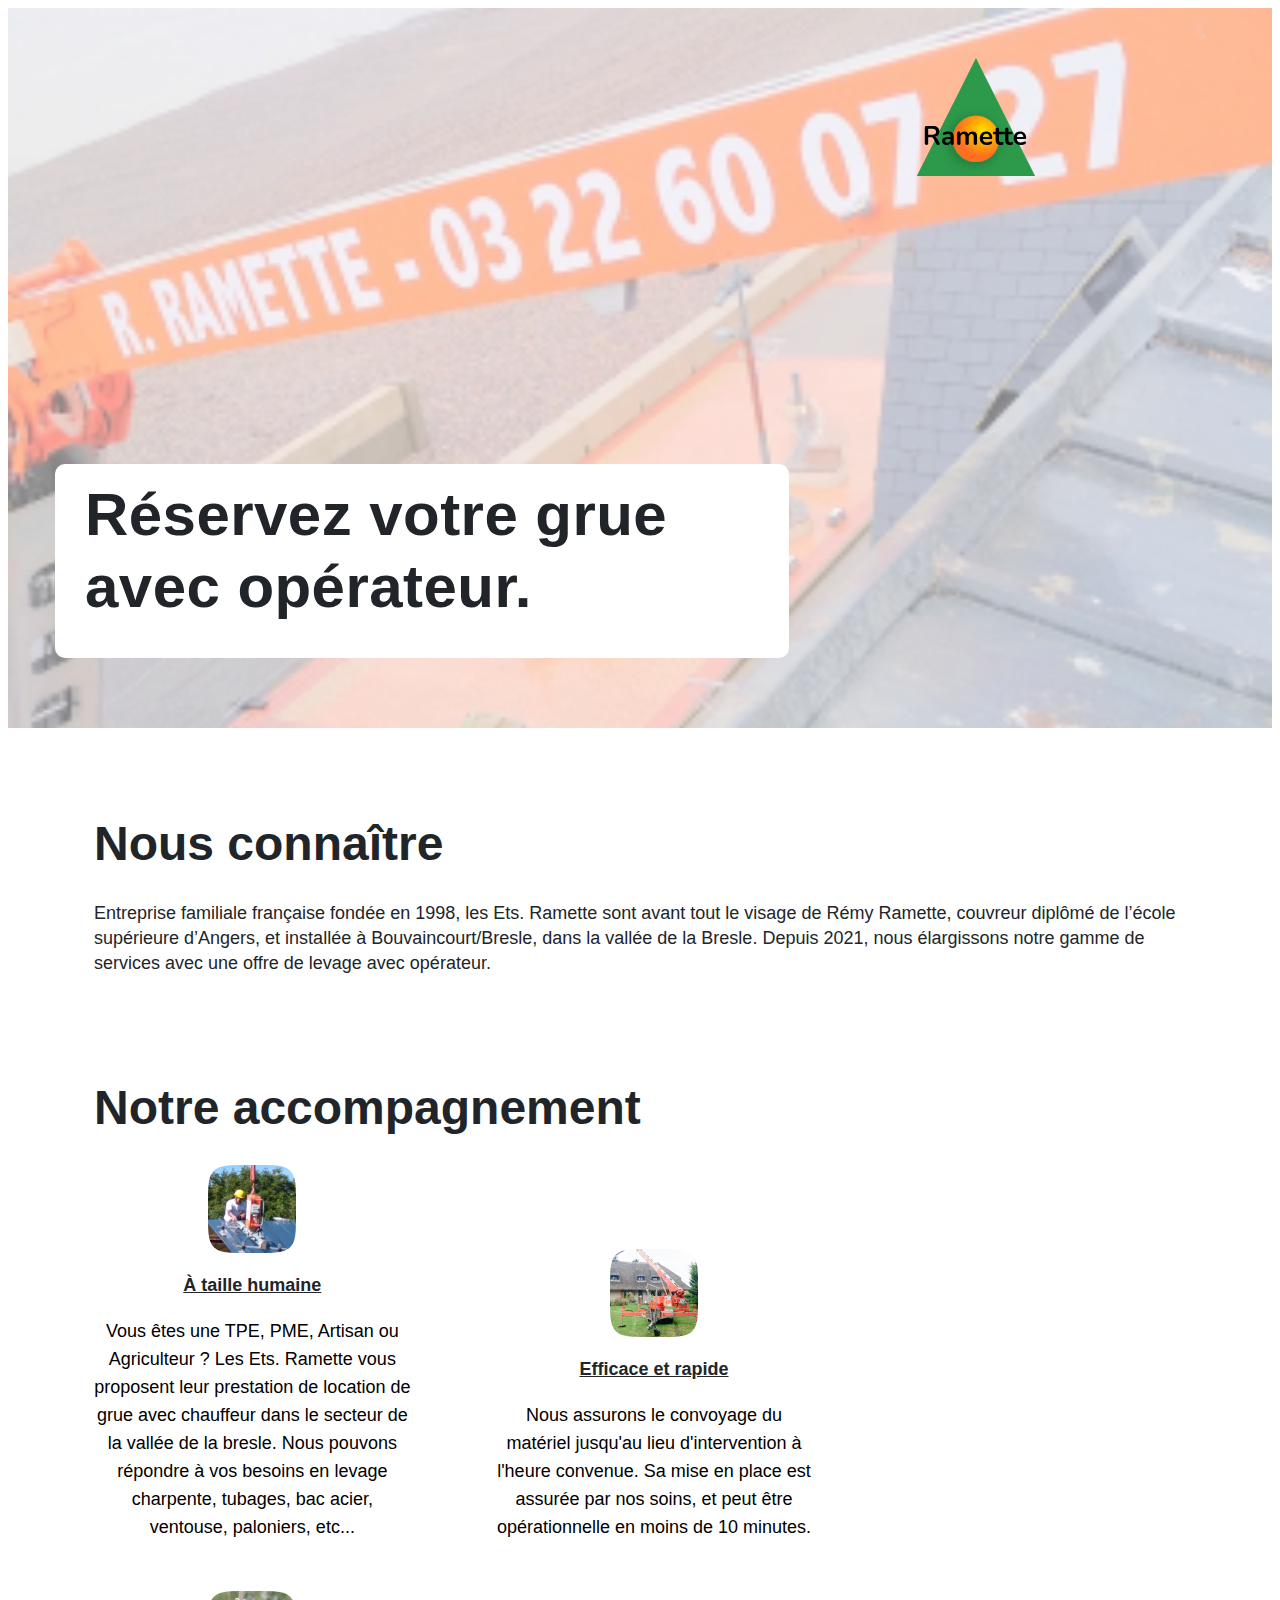
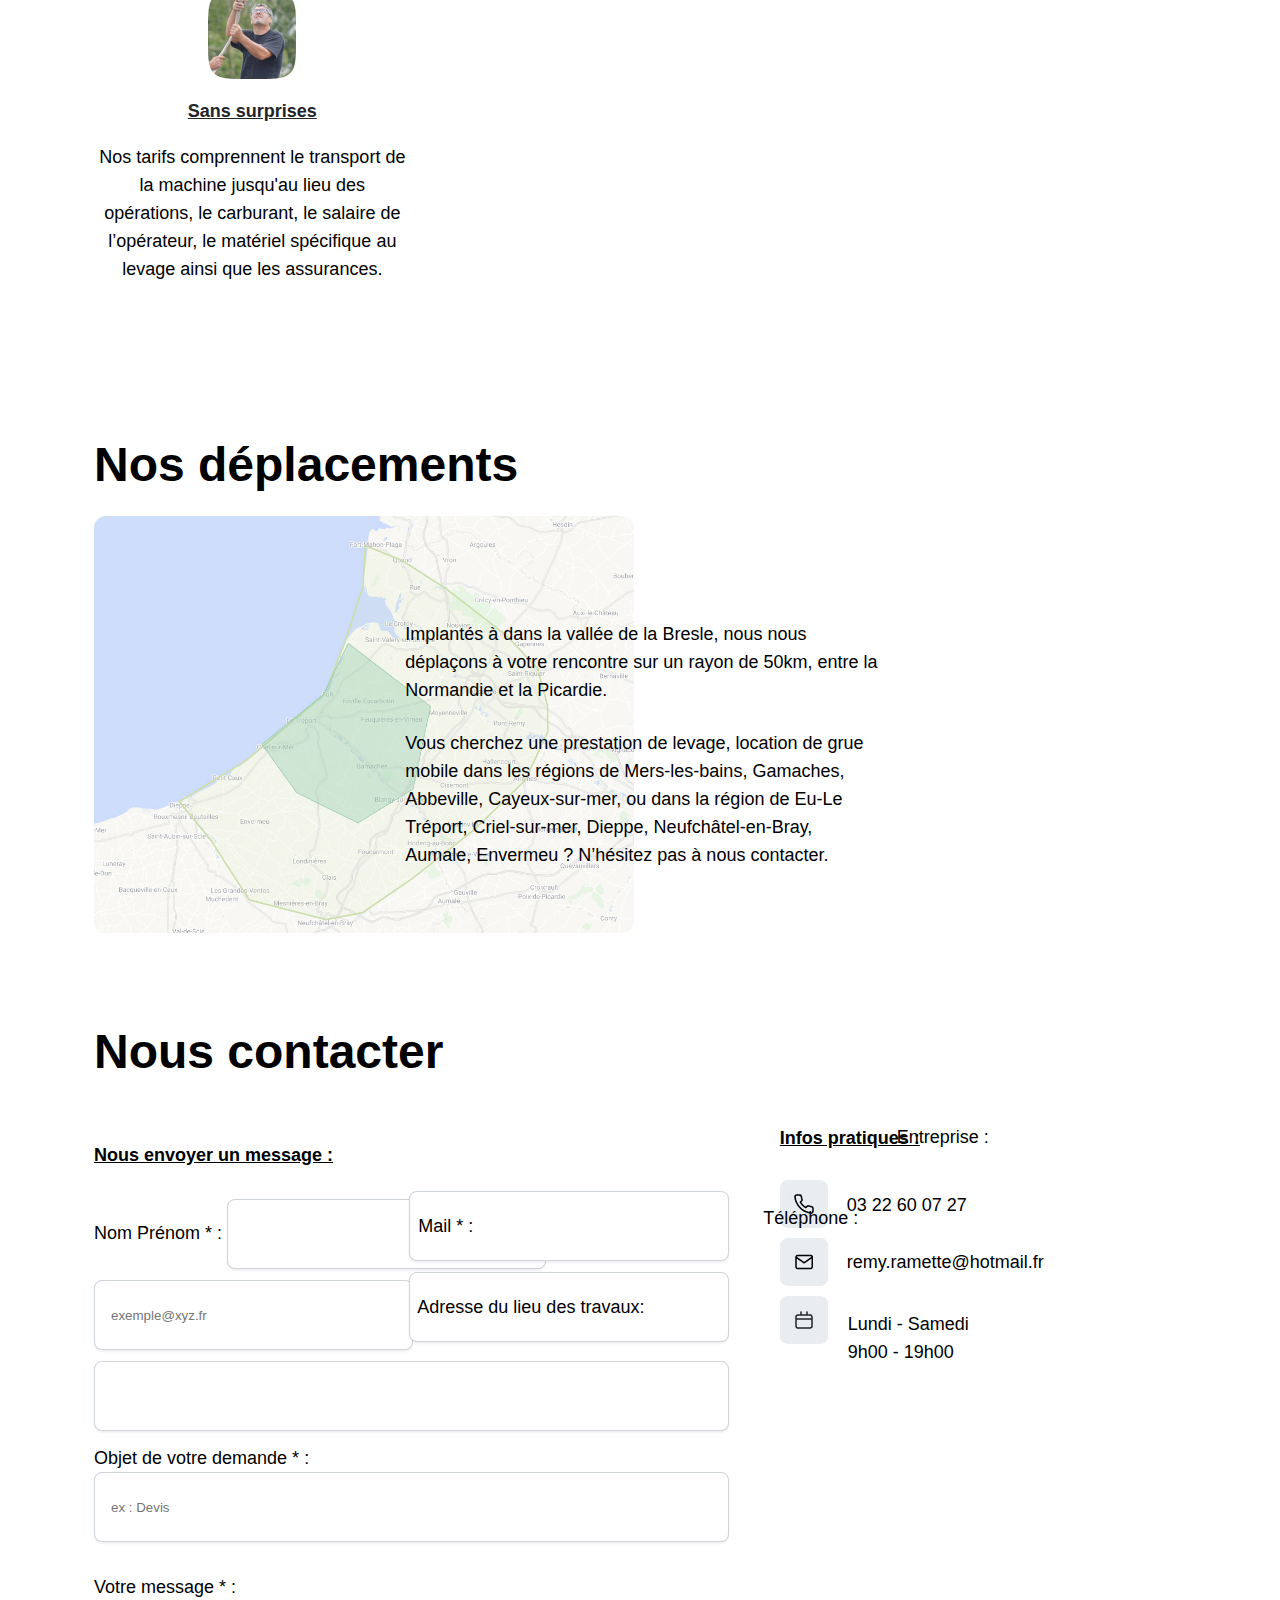
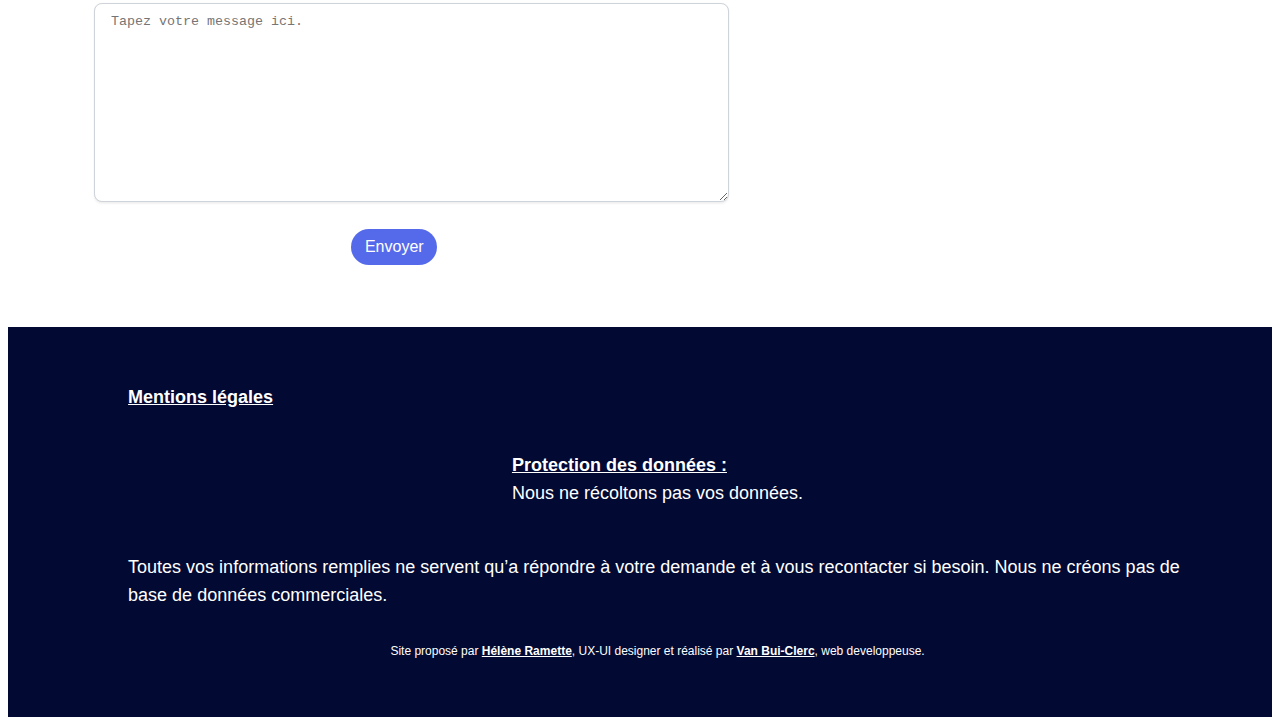
==== commit 05c26b62: "Add files via upload" ====
--- a/index.html
+++ b/index.html
@@ -4,7 +4,7 @@
     <meta charset="UTF-8" />
     <meta name="viewport" content="width=device-width, initial-scale=1" />
     <!-- Define keywords for search engines -->
-    <meta name="keywords" content="Location, Grue, opérateur, BOUVAINCOURT-SUR-BRESLE, Rémy Ramette">
+    <meta name="keywords" content="Location, Grue, opérateur, BOUVAINCOURT-SUR-BRESLE, Rémy Ramette, bouvaincourt-sur-bresle, bouvaincourt, levage, location de grue avec opérateur, operateur, travaux, chantier">
     <!-- Define a description of your web page: -->
     <meta name="description" content="Service de location de grue avec opérateur à BOUVAINCOURT-SUR-BRESLE">
     <!-- Define the author of a page: -->
@@ -20,14 +20,15 @@
     <link rel="stylesheet" href="tabletStyle.css" />
     <link rel="stylesheet" href="desktopStyle.css" />
     <link rel="preconnect" href="https://fonts.googleapis.com" />
+    <link rel="shortcut icon" href="/favicon.ico" type="image/x-icon">
     <title>ETS Ramette - Location de grue avec opérateur</title>
   </head>
 
   <body class="container-fluid">
     <!-- First part with pic start -->
     <div id="chantier-box">
-      <img id="chantier" src="./Cover.jpg"  alt="Image d'un chantier en construction" width="4096" height="2731"/>
-      <img id="logo" src="./Logo.svg" alt="Logo de l'entreprise ETS Ramette" width="50" height="50" />
+      <img id="chantier" src="/Cover.jpg"  alt="Image d'un chantier en construction" width="4096" height="2731"/>
+        <img id="logo" src="/Logo.svg" alt="Logo de l'entreprise ETS Ramette" width="50" height="50" />
       <div id="slogan-box">
         <p id="slogan">Réservez votre grue avec opérateur.</p>
       </div>
@@ -52,7 +53,7 @@
         <h2 class="bold accompagnement">Notre accompagnement</h2>
         <div class="row">
           <div class="text-in-row1 col">
-            <img class="profile-img" src="./Remy Ramette 1.jpg" alt="Remy Ramette, a man on a construction site" width="88" height="88" />
+            <img class="profile-img" src="/Remy Ramette 1.jpg" alt="carré arrondi violet" width="88" height="88" />
             <p class="img-subtitle">À taille humaine</p>
             <p class="text-in-row-par1">
               Vous êtes une TPE, PME, Artisan ou Agriculteur ?
@@ -63,7 +64,7 @@
             </p>
           </div>
           <div class="text-in-row2 col">
-            <img class="profile-img" src="./Remy Ramette 2.jpg" alt="Remy Ramette, a man on a construction site" width="88" height="88" />
+            <img class="profile-img" src="/Remy Ramette 2.jpg" alt="carré arrondi violet" width="88" height="88" />
             <p class="img-subtitle">Efficace et rapide</p>
             <p class="text-in-row-par2">
               Nous assurons le convoyage du matériel jusqu'au lieu
@@ -72,7 +73,7 @@
             </p>
           </div>
           <div class="text-in-row3 col">
-            <img class="profile-img" src="./Remy Ramette 3.jpg" alt="carré arrondi violet" width="88" height="88" />
+            <img class="profile-img" src="/Remy Ramette 3.jpg" alt="carré arrondi violet" width="88" height="88" />
             <p class="img-subtitle">Sans surprises</p>
             <p class="text-in-row-par3">
               Nos tarifs comprennent le transport de la machine jusqu'au lieu
@@ -100,7 +101,7 @@
           </p>
         </div>
         <img
-          src="./googleMap.jpg"
+          src="/googleMap.jpg"
           alt="une carte des régions dans lesquelles ETS Ramette peut se déplacer"
           id="mapGoogle"
           class="container-fluid"
@@ -115,9 +116,9 @@
         <p class="bold nousContacter">Nous contacter</p>
         <div id="contact-infos">
           <p class="bold underline infos-pratiques">Infos pratiques :</p>
-          <img class="iconTel" src="./telIcon.jpg" alt="icône de téléphone" width="48" height="48" />
-          <img class="iconMail" src="./mailIcon.jpg" alt="icône d'e-mail" width="49" height="48" />
-          <img class="iconCal" src="./calendarIcon.jpg" alt="icône de calendrier" width="48" height="48" />
+          <img class="iconTel" src="/telIcon.jpg" alt="icône de téléphone" width="48" height="48" />
+          <img class="iconMail" src="/mailIcon.jpg" alt="icône d'e-mail" width="49" height="48" />
+          <img class="iconCal" src="/calendarIcon.jpg" alt="icône de calendrier" width="48" height="48" />
           <a href="tel:+33322600727" class="contact">03 22 60 07 27</a>
           <br />
           <span class="contactMail">remy.ramette@hotmail.fr</span>
@@ -126,11 +127,11 @@
         </div>
         <!-- Formulaire start-->
         <p class="bold underline message">Nous envoyer un message :</p>
+        <!-- form.php -->
         <form
           id="form"
-          method="post"
-          action="form.php"
-          target="_blank"
+          method="POST"
+          action="/form.php"
           autocomplete="off"
         >
           <br />
@@ -201,7 +202,10 @@
             placeholder="Tapez votre message ici."
             required></textarea>
           <div id="submit-container">
-            <input name="submit" type="submit" value="Envoyer" id="submit" />
+            <input name="submit" 
+                   type="submit"
+                   value="Envoyer"
+                   id="submit" />
           </div>
         </form>
       </div>
@@ -210,7 +214,9 @@
     <!-- Nous contacter end-->
     <footer id="footer" class="container-fluid">
       <div class="footer-margins">
-        <a href="/mentionsLégales.html" alt="lien vers les mentions légales" class="bold underline mentions">Mentions légales</a>
+        <a href="/mentionsLégales.html"
+           alt="lien vers les mentions légales"
+           class="bold underline mentions">Mentions légales</a>
         <p class="protection"><span class="bold underline">Protection des données :</span>
           Nous ne récoltons pas vos données.</p>
           <br />
--- a/desktopStyle.css
+++ b/desktopStyle.css
@@ -14,9 +14,10 @@
   }
 
   #logo {
-    position: absolute;
-    top: 20px;
-    right: 85px;
+    width: 45%;
+    max-width: 1280px;
+    height: 118px;
+    top: 58px;
   }
 
   #slogan-box {
